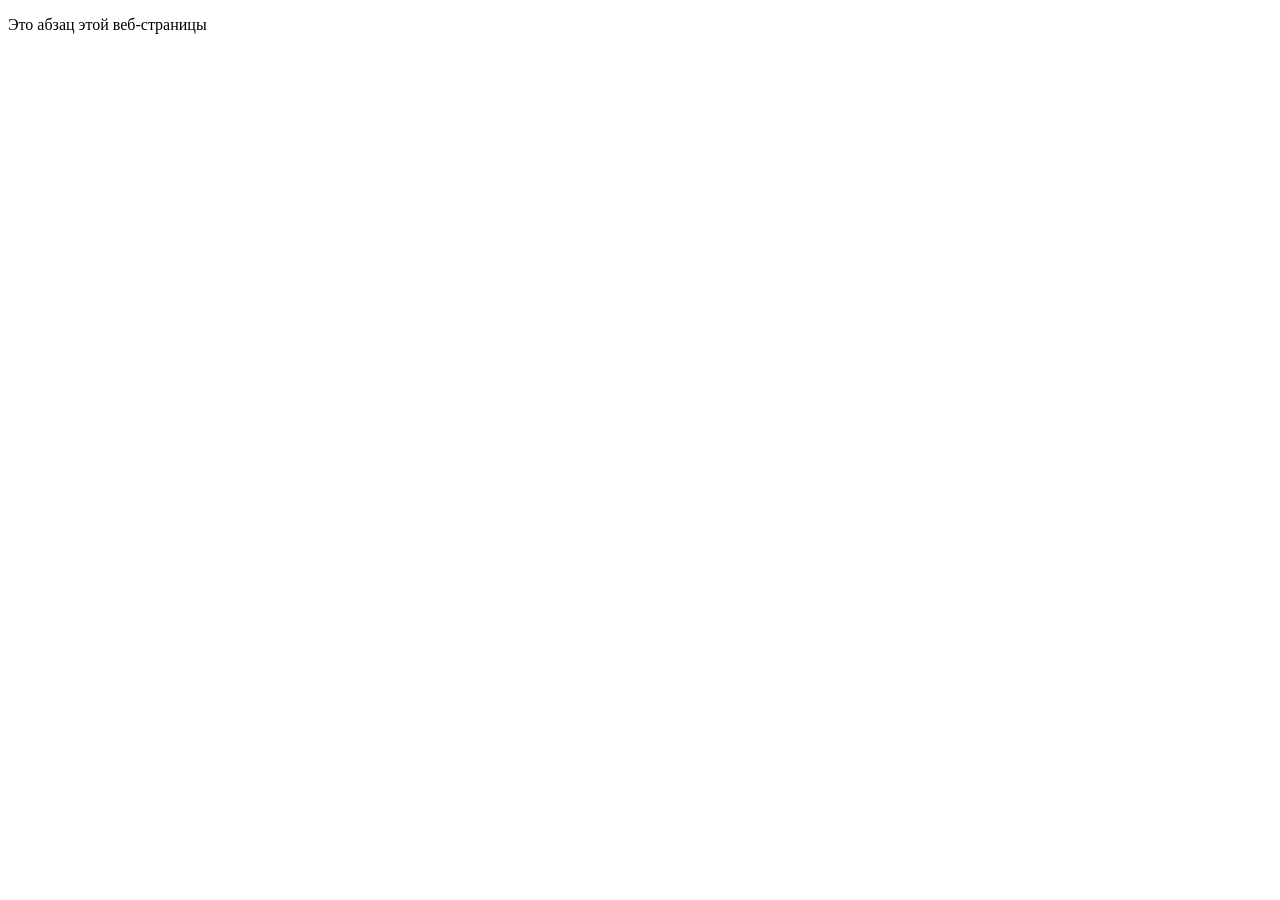
==== index.html @ aa88f377 "connection script" ====
<!DOCTYPE html>
<html>
 <head>
 	<meta charset="utf-8">
 	<title>HTML5</title>
 </head>
 <body>
 	<p>Это абзац этой веб-страницы</p>
 	<script type="text/javascript" src="./script.js"></script>
 </body>
</html>
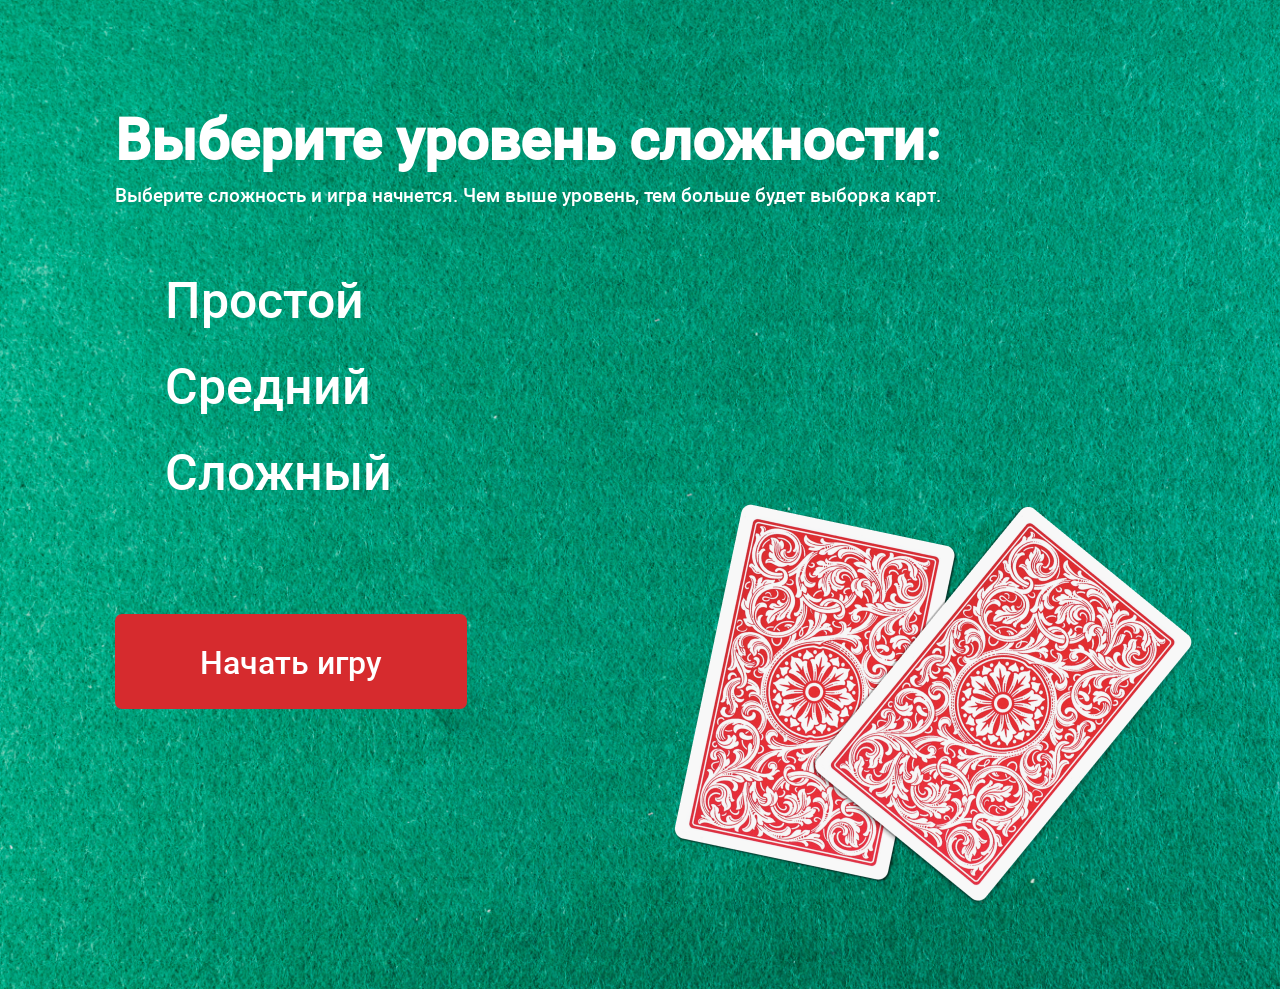
==== commit d45534a1: "final work" ====
--- a/index.html
+++ b/index.html
@@ -2,10 +2,30 @@
 <html>
  <head>
  	<meta charset="utf-8">
- 	<title>HTML5</title>
+ 	<meta name="viewport" content="initial-scale=1.0, width=device-width">
+ 	<link rel="stylesheet" href="fonts.css">
+ 	<link rel="stylesheet" href="style.css">
+ 	<title>GAME</title>
  </head>
  <body>
- 	<p>Это абзац этой веб-страницы</p>
+ 	<div class="conteiner">
+ 		<div class="menu">
+ 			<h1 class="menu__title">Выберите уровень сложности:</h1>
+ 			<p class="menu__text">Выберите сложность и игра начнется. Чем выше уровень, тем больше будет выборка карт.</p>
+ 			<div class="menu__level">
+ 				<div class="level__simple" id="simple">Простой</div>
+ 				<div class="level__middle" id="middle">Средний</div>
+ 				<div class="level__hard" id="hard">Сложный</div>
+ 			</div>
+ 			<div class="menu__start">
+ 				<input class="menu__btn" type="button" name="start" value="Начать игру">
+ 				<div class="menu__cards">
+ 					<img class="cards__rear" src="images/Карта 1.1.png" alt="card">
+ 					<img class="cards__front" src="images/Карта 2 (ховер).1.png" alt="card">
+ 				</div>
+ 			</div>
+ 		</div>
+ 	</div>
  	<script type="text/javascript" src="./script.js"></script>
  </body>
 </html>
--- a/fonts.css
+++ b/fonts.css
@@ -0,0 +1,7 @@
+@font-face {
+	font-family: "Roboto";
+	src: url("roboto-medium-webfont.ttf") format("truetype"),
+	     url("roboto-medium-webfont.woff2") format("woff2");
+	font-weight: normal;
+    font-style: normal;
+}
--- a/style.css
+++ b/style.css
@@ -0,0 +1,183 @@
+body {
+	margin: 0;
+	font-family: "Roboto", sans-serif;
+	font-weight: bold;
+}
+*,
+*:before,
+*:after {
+    box-sizing: border-box;
+}
+/* Conteiner */
+.conteiner {
+	width: 100%;
+	max-width: 1470px;
+	padding: 0 15px;
+	margin: 0 auto;
+	background-image: url(images/Background.png);
+	background-repeat: no-repeat;
+	background-size: cover;
+	display: flex;
+}
+.menu {
+	width: 100%;
+	margin-top: 62px;
+	margin-left: 100px;
+	color: #FFFFFF;
+}
+.menu__title {
+	font-size: 57px;
+	margin-bottom: 0;
+}
+.menu__text {
+	font-size: 19px;
+	font-weight: normal;
+	margin-top: 5px;
+	margin-bottom: 60px;
+}
+.menu__level {
+	font-size: 50px;
+	font-style: normal;
+	font-weight: normal;
+	line-height: 62px;
+	margin-left: 50px;
+	margin-bottom: 0px;
+	width: 200px;
+}
+.level__simple, .level__middle {
+	margin-bottom: 24px;
+}
+.level-selector {
+	position: relative;
+	color: #D62B2E;
+}
+.level-selector:before {
+	content: '';
+	background-image: url(images/Rectangle_2.png);
+	background-repeat: no-repeat;
+	position: absolute;
+	width: 30px;
+	height: 60px;
+	background-size: contain;
+	background-position: center;
+	left: -45px;
+}
+.level__simple:hover,
+.level__middle:hover,
+.level__hard:hover {
+	cursor: pointer;
+	color: #D62B2E;
+	position: relative;
+}
+.level__simple:hover::before,
+.level__middle:hover::before,
+.level__hard:hover::before {
+	content: '';
+	background-image: url(images/Rectangle_2.png);
+	background-repeat: no-repeat;
+	position: absolute;
+	width: 30px;
+	height: 60px;
+	background-size: contain;
+	background-position: center;
+	left: -45px;
+}
+.menu__start {
+	display: flex;
+	justify-content: space-between;
+	width: 100%;
+}
+.menu__btn {
+	text-decoration: none;
+	font-family: Roboto;
+	font-style: normal;
+	font-weight: normal;
+	font-size: 32px;
+	line-height: 37px;
+	color: #FFFFFF;
+	background: #D62B2E;
+	border-radius: 7px;
+	border: none;
+	width: 352px;
+	height: 95px;
+	margin-top: 112px;
+	margin-bottom: 280px;
+	cursor: pointer;
+}
+.menu__btn:active {
+	width: 349px;
+	height: 92px;
+}
+.menu__cards {
+	margin-right: 200px;
+	/*display: inline-block;*/
+	/*position: absolute;
+	top: 53%;
+	right: 15%;*/
+}
+.cards__rear {
+	position: absolute;
+	/*right: 60%;*/
+}
+.cards__front {
+	position: relative;
+	left: 135px;
+}
+
+@media (max-width: 1110px) {
+	.menu__cards {
+		display: none;
+	}
+}
+
+@media (max-width: 764px) {
+	.menu {
+		margin-left: 50px;
+	}
+	.menu__title {
+		font-size: 45px;
+	}
+	.menu__text {
+		font-size: 15px;
+	}
+	.menu__level {
+		font-size: 35px;
+	}
+	.level__simple, .level__middle {
+	margin-bottom: 15px;
+	}
+	.menu__btn {
+		font-size: 25px;
+		width: 247px;
+		height: 67px;
+		margin-top: 65px;
+		margin-bottom: 160px;
+	}
+}
+
+@media (max-width: 480px) {
+	.menu {
+		margin-left: 25px;
+	}
+	.menu__title {
+		font-size: 40px;
+	}
+	.menu__text {
+		font-size: 12px;
+	}
+	.menu__level {
+		font-size: 30px;
+	}
+	.level__simple, .level__middle {
+	margin-bottom: 10px;
+	}
+	.menu__btn {
+		font-size: 20px;
+		width: 175px;
+		height: 47px;
+		margin-top: 55px;
+		margin-bottom: 120px;
+	}
+}
+
+
